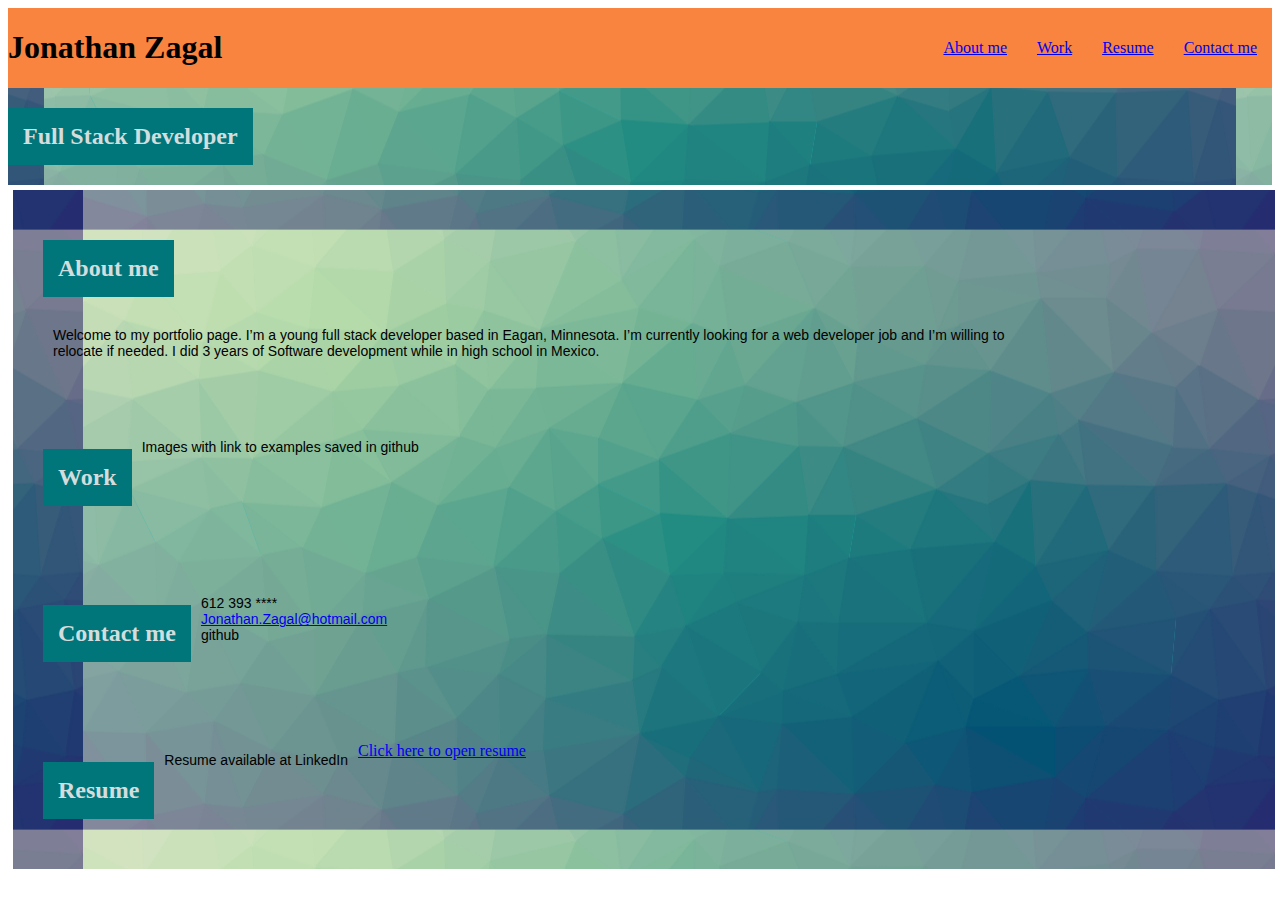
==== index.html @ 521c357b "First commit 10 minutes before it's due" ====
<!DOCTYPE html>
<html lang="en">
    <head>
        <title>Jonathan Zagal</title>
        <link rel="stylesheet" type="text/css" href="./assets/style.css">
    </head>
<body>
    <header>
        <h1 class="page title">Jonathan Zagal</h1>
    
        <nav class="links" >
            <ul>
                <li>
                    <a href="#about">About me</a>
                </li>                <li>
                    <a href="#work">Work</a>
                </li>                <li>
                    <a href="#resume">Resume</a>
                </li>                <li>
                    <a href="#contact">Contact me </a>
                </li>
            </ul>
        </nav>
        
    </header>
    <main>
        <section>
            <article id="subtitle">
                <h2>Full Stack Developer</h2>
            </article>
            <article id="subsection">
                <box class="box1">
                    <h2 class="title">About me</h2>
                            <p id="about">
                                Welcome to my portfolio page. I’m a young full stack developer based in Eagan, Minnesota. I’m currently looking for a web developer job and I’m willing to relocate if needed.  I did 3 years of Software development while in high school in Mexico. 
                            </p>
                        
               </box>
               <box class="box1">
                <h2 class="title">Work</h2>
                    <p id="work">Images with link to examples saved in github
                    </p>
                </box>
                <box class="box1">
                <h2 class="title">Contact me </h2>
                <div id="contact">
                    <a>612 393 ****</a>
                    <br>
                    <a href="mailto:Jonathan.zagal@hotmail.com">Jonathan.Zagal@hotmail.com</a>
                    <br>
                    <a>github</a>
                </div>
                </box>
            <box class="box1">    
                <h2 class="title">Resume</h2>
                    <p id="resume">Resume available at LinkedIn</p>
                    <a href="https://www.linkedin.com/in/jonathan-zagal-893946165">Click here to open resume</a>
            </box>
                </article>
        </section>
    </main>
</body>

</html>
---- assets/style.css ----
:root{
    --blue: #164b7e;
    --border:15px;
    --aqua: #2ababe;
    --green: #01767a;
    --white: #d4dddd;
    --tan: #f88440;
    
}

  main{
background-image: url('/assets/back.png');  
background-position: center;
height: max-content;
background-color: var(--aqua)
}
  
  
  header {
    display:flex;
    padding: 20;
    background: var(--tan);
    justify-content: space-between;
  }
  
  ul{
    display: flex;
    color: var(--tan); 
    align-items: flex-end;
  }
  li{
    align-items: flex-end;
    margin: 15px;
  }
  header h1.page-title {
    padding: 1rem 1.2rem;
    font-size: 4.5rem;
  }
  #subtitle{
  display: flex;
  align-items: flex-end;
  }
  #subsection{ 
    display: flex;
    align-items: flex-start;
    position: absolute;
    
  }

  h2 {
    background-color: var(--green);
    display: flex;
    flex-wrap: wrap;
    padding: 15px;
    margin: 2px black solid;
    color: var(--white);
  }

  p, div{
    display: flexbox;
  
    border: 2px ;
    margin: 10px;
    font-family: -apple-system, BlinkMacSystemFont, 'Segoe UI', Roboto, Oxygen, Ubuntu, Cantarell, 'Open Sans', 'Helvetica Neue', sans-serif;
    font-size: 14px;
  }
  

  #subsection{ 
    background-image: url('/assets/back.png');  
    background-position: center right;
    background-color: var(--aqua);
    display: flex;
    flex-wrap: wrap;
    flex-direction: row;
    border: 3px ;
    margin: 5px;
    justify-content: left;
  }
  .box1{ 
    width: 80%;
    display: flex;
    flex-wrap: wrap;
    flex-direction: row;
    border: 3px ;
    margin: 30px;
    justify-content: left;
  }
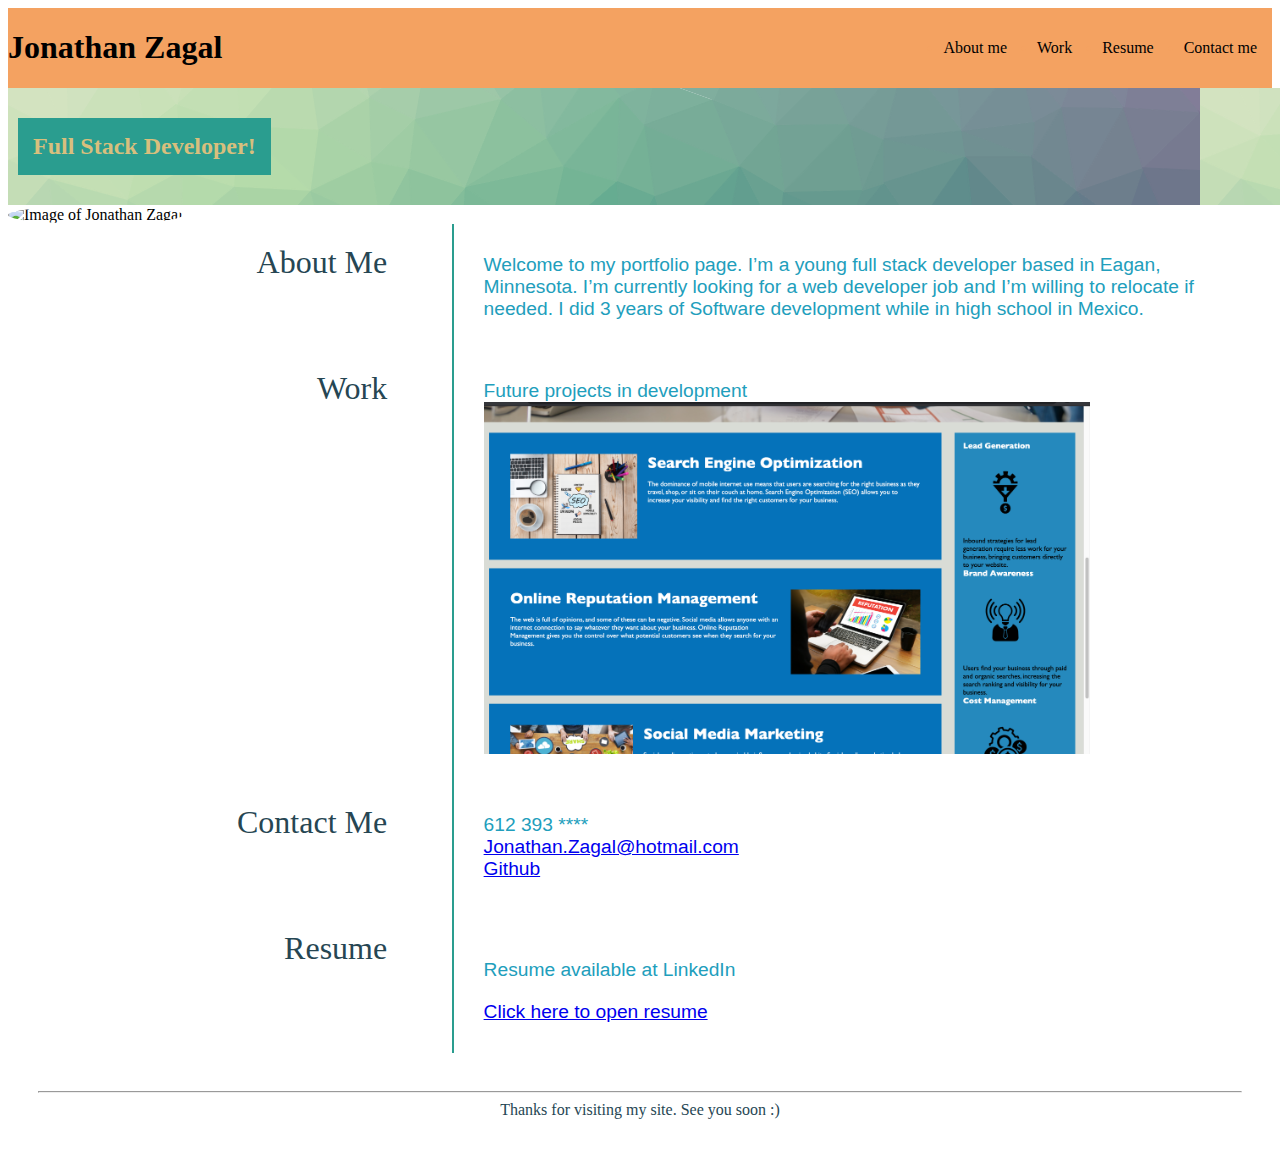
==== commit 6f390b14: "major modifications to HTML and CSS as well as Readme file" ====
--- a/index.html
+++ b/index.html
@@ -1,13 +1,17 @@
 <!DOCTYPE html>
 <html lang="en">
-    <head>
-        <title>Jonathan Zagal</title>
-        <link rel="stylesheet" type="text/css" href="./assets/style.css">
-    </head>
+<head>
+    <meta charset="UTF-8">
+    <meta http-equiv="X-UA-Compatible" content="IE=edge">
+    <meta name="viewport" content="width=device-width, initial-scale=1.0">
+    <title>Jonathan Zagal</title>
+    <link rel="stylesheet" type="text/css" href="./assets/style.css">
+</head>
 <body>
+    <!-- header with my name and a small menu -->
     <header>
         <h1 class="page title">Jonathan Zagal</h1>
-    
+        <!-- menu -->
         <nav class="links" >
             <ul>
                 <li>
@@ -21,43 +25,66 @@
                 </li>
             </ul>
         </nav>
-        
     </header>
     <main>
-        <section>
-            <article id="subtitle">
-                <h2>Full Stack Developer</h2>
-            </article>
-            <article id="subsection">
-                <box class="box1">
-                    <h2 class="title">About me</h2>
-                            <p id="about">
-                                Welcome to my portfolio page. I’m a young full stack developer based in Eagan, Minnesota. I’m currently looking for a web developer job and I’m willing to relocate if needed.  I did 3 years of Software development while in high school in Mexico. 
-                            </p>
-                        
-               </box>
-               <box class="box1">
-                <h2 class="title">Work</h2>
-                    <p id="work">Images with link to examples saved in github
-                    </p>
-                </box>
-                <box class="box1">
-                <h2 class="title">Contact me </h2>
-                <div id="contact">
-                    <a>612 393 ****</a>
-                    <br>
-                    <a href="mailto:Jonathan.zagal@hotmail.com">Jonathan.Zagal@hotmail.com</a>
-                    <br>
-                    <a>github</a>
+        <!-- section for subtitle with background img -->
+        <section id="subtitle">
+            <h2>Full Stack Developer!</h2>
+        </section>
+        <!-- avatar with rounded edges -->
+        <div class="avatar">
+            <img src="https://media-exp1.licdn.com/dms/image/C5603AQHq-CAy9it2rA/profile-displayphoto-shrink_200_200/0/1622842208548?e=1633564800&v=beta&t=qefo4rGmIQZvRCrTraPz2AqG9yFMexbS8eTABw-tzng" alt="Image of Jonathan Zagal">
+        </div>
+        <!-- body of the page with different sections each section includes left and right section -->
+        <body>
+            <!-- used classes on each div to gave it design by class -->
+            <div class="box">
+                <div class="leftSide" id="about">
+                    About Me
                 </div>
-                </box>
-            <box class="box1">    
-                <h2 class="title">Resume</h2>
-                    <p id="resume">Resume available at LinkedIn</p>
-                    <a href="https://www.linkedin.com/in/jonathan-zagal-893946165">Click here to open resume</a>
-            </box>
-                </article>
-        </section>
+                    <div class="text">Welcome to my portfolio page. I’m a young full stack developer based in Eagan, Minnesota. I’m currently looking for a web developer job and I’m willing to relocate if needed.  I did 3 years of Software development while in high school in Mexico. 
+                    </div>
+            </div>
+            <div class="box">
+                <div class="leftSide" id="work">
+                    Work
+                </div>
+                    <div class="text">Future projects in development
+                        <!-- included a screenshot and link to deployed website-->
+                        <a href="https://zagalj.github.io/firstSeltzer/">
+                        <img id="lastP" src="./assets/project1.png" alt="Screenshot of last project" >
+                        </a>
+                    </div>
+            </div>
+            <div class="box">
+                <div class="leftSide" id="contact">
+                    Contact Me
+                </div>
+                <!-- included links to github and a mail to -->
+                    <div class="text"><a>612 393 ****</a>
+                        <br>
+                        <a href="mailto:Jonathan.zagal@hotmail.com">Jonathan.Zagal@hotmail.com</a>
+                        <br>
+                        <a href="https://github.com/ZagalJ">Github</a>
+                    </div>
+            </div>
+            <div class="box">
+                <div class="leftSide">
+                    <!-- included a direct link to my linkedin profile to see my resume -->
+                    Resume
+                </div>
+                    <div class="text"><p id="resume">Resume available at LinkedIn</p>
+                        <a href="https://www.linkedin.com/in/jonathan-zagal-893946165">Click here to open resume</a>
+                    </div>
+            </div>
+            <footer>
+                <!-- footer with division of the rest of the page -->
+                <hr>
+               Thanks for visiting my site. See you soon :)
+                </hr>
+            </footer>
+        </body>
+      
     </main>
 </body>
 
--- a/assets/style.css
+++ b/assets/style.css
@@ -1,90 +1,102 @@
+/* created presets for colors */
 :root{
-    --blue: #164b7e;
+    --blue: #264653;
     --border:15px;
     --aqua: #2ababe;
-    --green: #01767a;
-    --white: #d4dddd;
-    --tan: #f88440;
-    
+    --green: #2a9d8f;
+    --yellow: hsl(43, 54%, 67%);
+    --tan: #f4a261; 
+    --orange: #e76f51;
+    --lightblue: #219ebc;
 }
 
-  main{
-background-image: url('/assets/back.png');  
-background-position: center;
-height: max-content;
-background-color: var(--aqua)
+/* selected a specific target for style */
+header a {
+  text-decoration: none;
+  color: black;
 }
-  
-  
-  header {
-    display:flex;
-    padding: 20;
-    background: var(--tan);
-    justify-content: space-between;
-  }
-  
-  ul{
-    display: flex;
-    color: var(--tan); 
-    align-items: flex-end;
-  }
-  li{
-    align-items: flex-end;
-    margin: 15px;
-  }
-  header h1.page-title {
-    padding: 1rem 1.2rem;
-    font-size: 4.5rem;
-  }
-  #subtitle{
+
+/* general style for the header */
+header {
+  display:flex;
+  padding: 20;
+  background: var(--tan);
+  justify-content: space-between;
+}
+/* flex display for the list */
+ul{
   display: flex;
+  color: var(--tan); 
   align-items: flex-end;
-  }
-  #subsection{ 
-    display: flex;
-    align-items: flex-start;
-    position: absolute;
-    
-  }
+}
+li{
+  align-items: flex-end;
+  margin: 15px;
+}
+header h1.page-title {
+  padding: 1rem 1.2rem;
+  font-size: 4.5rem;
+}
+/* added background image to banner */
+#subtitle{
+background-image: url('back.png');
+display: flex;
+text-align: right;
+padding: 10px;
+width: 100%;
+}
 
-  h2 {
-    background-color: var(--green);
-    display: flex;
-    flex-wrap: wrap;
-    padding: 15px;
-    margin: 2px black solid;
-    color: var(--white);
-  }
+h2{
+  background-color: var(--green);
+  display: flex;
+  flex-wrap: wrap;
+  text-align: right;
+  padding: 15px;
+  margin: 2px black solid;
+  color: var(--yellow);
+}
+/* added style to all the elements listed under the class left side */
+.leftSide{ 
+  width: 30%;
+  height: auto;
+  padding: 20px 0px 40px 0px;
+  text-align: right;
+  color: var(--blue);
+  font-size: 2rem;
 
-  p, div{
-    display: flexbox;
-  
-    border: 2px ;
-    margin: 10px;
-    font-family: -apple-system, BlinkMacSystemFont, 'Segoe UI', Roboto, Oxygen, Ubuntu, Cantarell, 'Open Sans', 'Helvetica Neue', sans-serif;
-    font-size: 14px;
-  }
-  
+}
+/* added style to all the elements listed under class text */
+.text{
+  padding: 30px;
+  border-left: var(--green);
+  border-style: solid;
+  border-width: 0px 0px 0px 2px;
+  width: 60%;
+  height: max-content;
+  color: var(--lightblue);
+  font-size: 1.2rem;
+  font-family: -apple-system, BlinkMacSystemFont, 'Segoe UI', Roboto, Oxygen, Ubuntu, Cantarell, 'Open Sans', 'Helvetica Neue', sans-serif;
+}
 
-  #subsection{ 
-    background-image: url('/assets/back.png');  
-    background-position: center right;
-    background-color: var(--aqua);
-    display: flex;
-    flex-wrap: wrap;
-    flex-direction: row;
-    border: 3px ;
-    margin: 5px;
-    justify-content: left;
-  }
-  .box1{ 
-    width: 80%;
-    display: flex;
-    flex-wrap: wrap;
-    flex-direction: row;
-    border: 3px ;
-    margin: 30px;
-    justify-content: left;
-  }
-  
-  +.box{
+  display: flex;
+  justify-content: space-between;
+}
+/* added style to images */
+img{
+vertical-align: middle;  
+border-radius: 50%;
+}
+/* overwrite style for a specific object */
+#lastP{
+  border-radius: 0px;
+  height: 80%;
+  width: 80%;
+}
+/* added style to footer */
+footer{
+  padding: 30px;
+  text-align: center;
+  size: 1.5rem;
+  color: var(--blue);
+}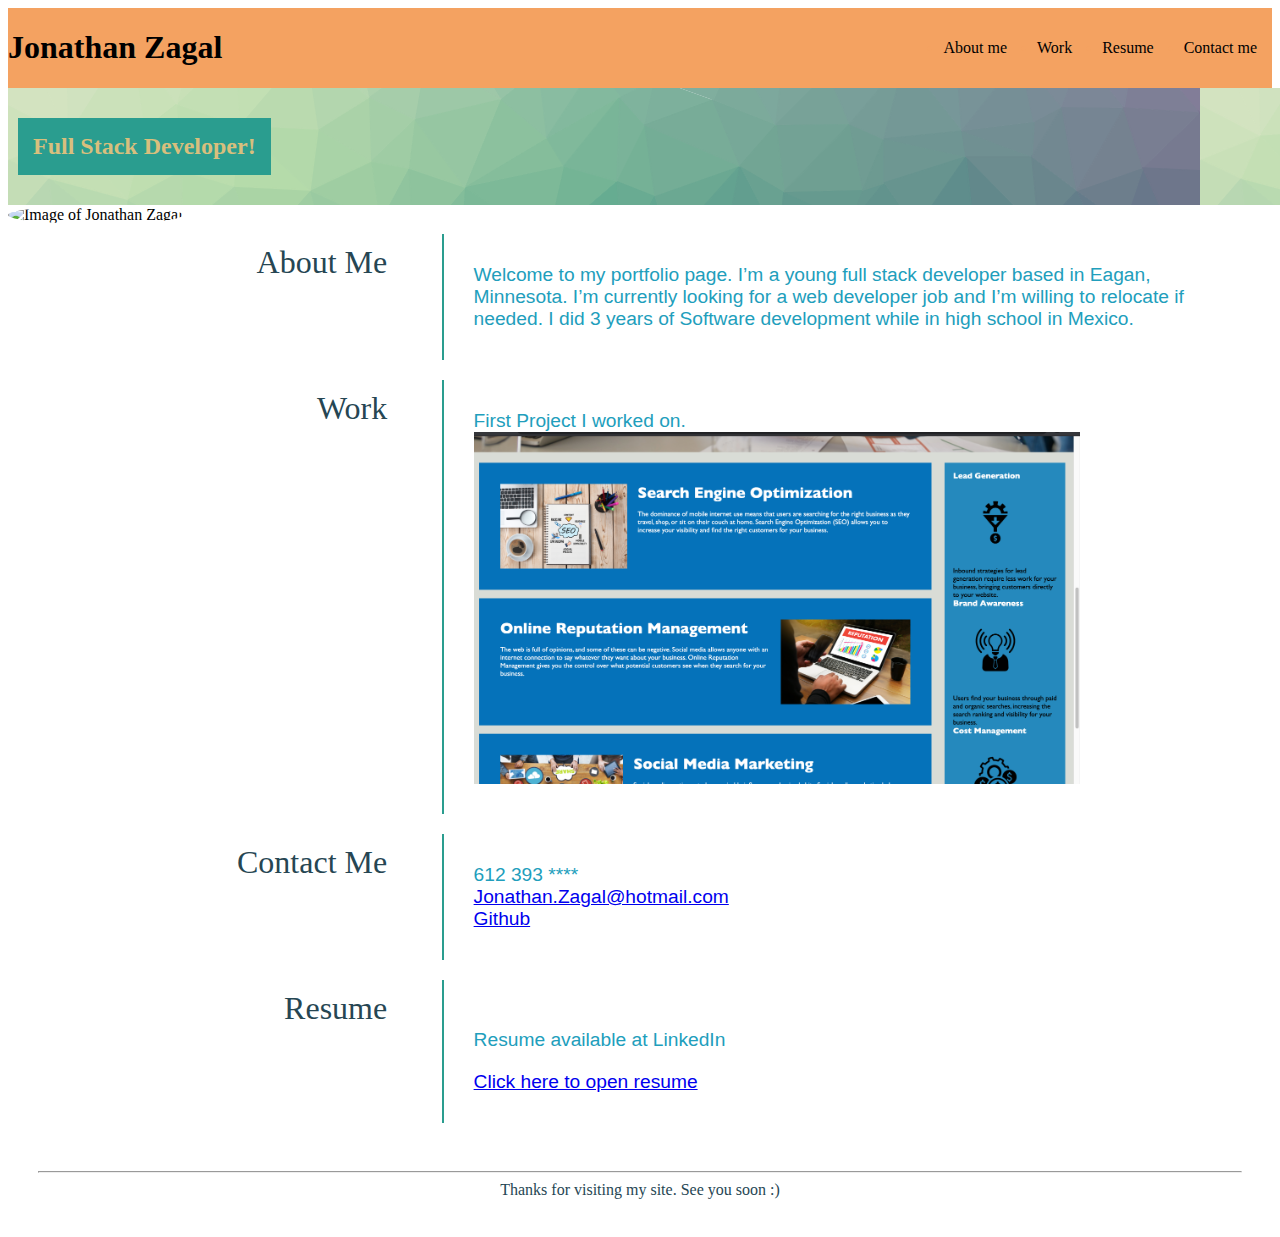
==== commit 4627d2ae: "added aditional text to previous works" ====
--- a/index.html
+++ b/index.html
@@ -49,7 +49,7 @@
                 <div class="leftSide" id="work">
                     Work
                 </div>
-                    <div class="text">Future projects in development
+                    <div class="text">First Project I worked on.
                         <!-- included a screenshot and link to deployed website-->
                         <a href="https://zagalj.github.io/firstSeltzer/">
                         <img id="lastP" src="./assets/project1.png" alt="Screenshot of last project" >
--- a/assets/style.css
+++ b/assets/style.css
@@ -71,6 +71,7 @@
   border-left: var(--green);
   border-style: solid;
   border-width: 0px 0px 0px 2px;
+  margin: 10px;
   width: 60%;
   height: max-content;
   color: var(--lightblue);
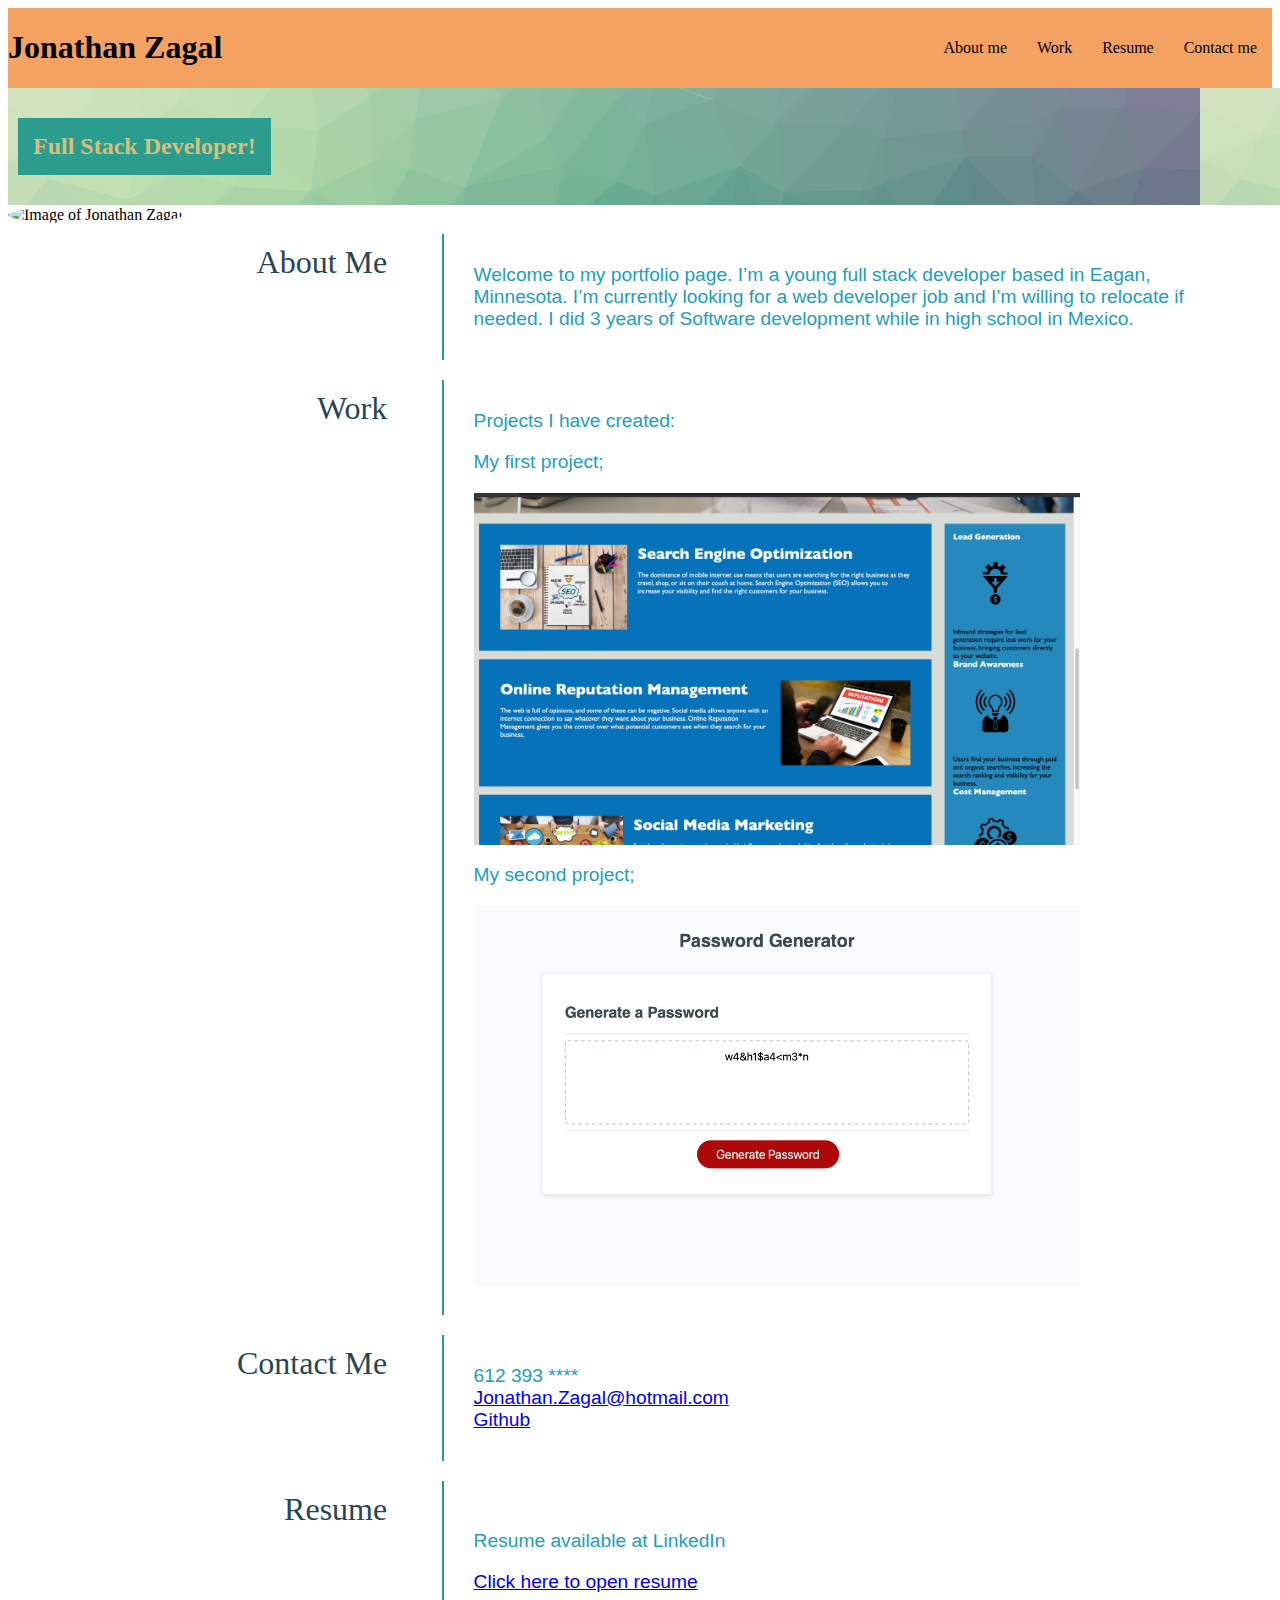
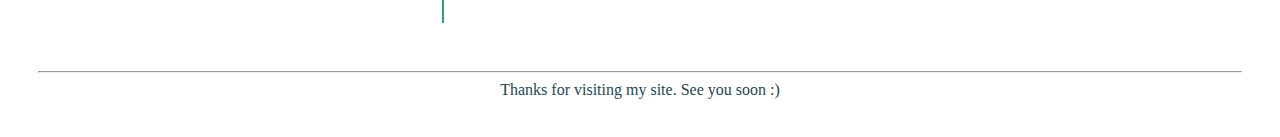
==== commit e4846673: "added a new screenshot" ====
--- a/index.html
+++ b/index.html
@@ -49,10 +49,15 @@
                 <div class="leftSide" id="work">
                     Work
                 </div>
-                    <div class="text">First Project I worked on.
-                        <!-- included a screenshot and link to deployed website-->
+                    <div class="text">Projects I have created:
+                        <!-- included a screenshot and link to each deployed website-->
+                        <P>My first project; </P>
                         <a href="https://zagalj.github.io/firstSeltzer/">
-                        <img id="lastP" src="./assets/project1.png" alt="Screenshot of last project" >
+                        <img class="lastP" src="./assets/project1.png" alt="Screenshot of firt project" >
+                        </a>
+                        <P>My second project; </P>
+                        <a href="https://zagalj.github.io/JavaScriptHW/">
+                        <img class="lastP" src="./assets/generator.png" alt="Screenshot of password generator" >
                         </a>
                     </div>
             </div>
--- a/assets/style.css
+++ b/assets/style.css
@@ -89,7 +89,7 @@
 border-radius: 50%;
 }
 /* overwrite style for a specific object */
-#lastP{
+.lastP{
   border-radius: 0px;
   height: 80%;
   width: 80%;
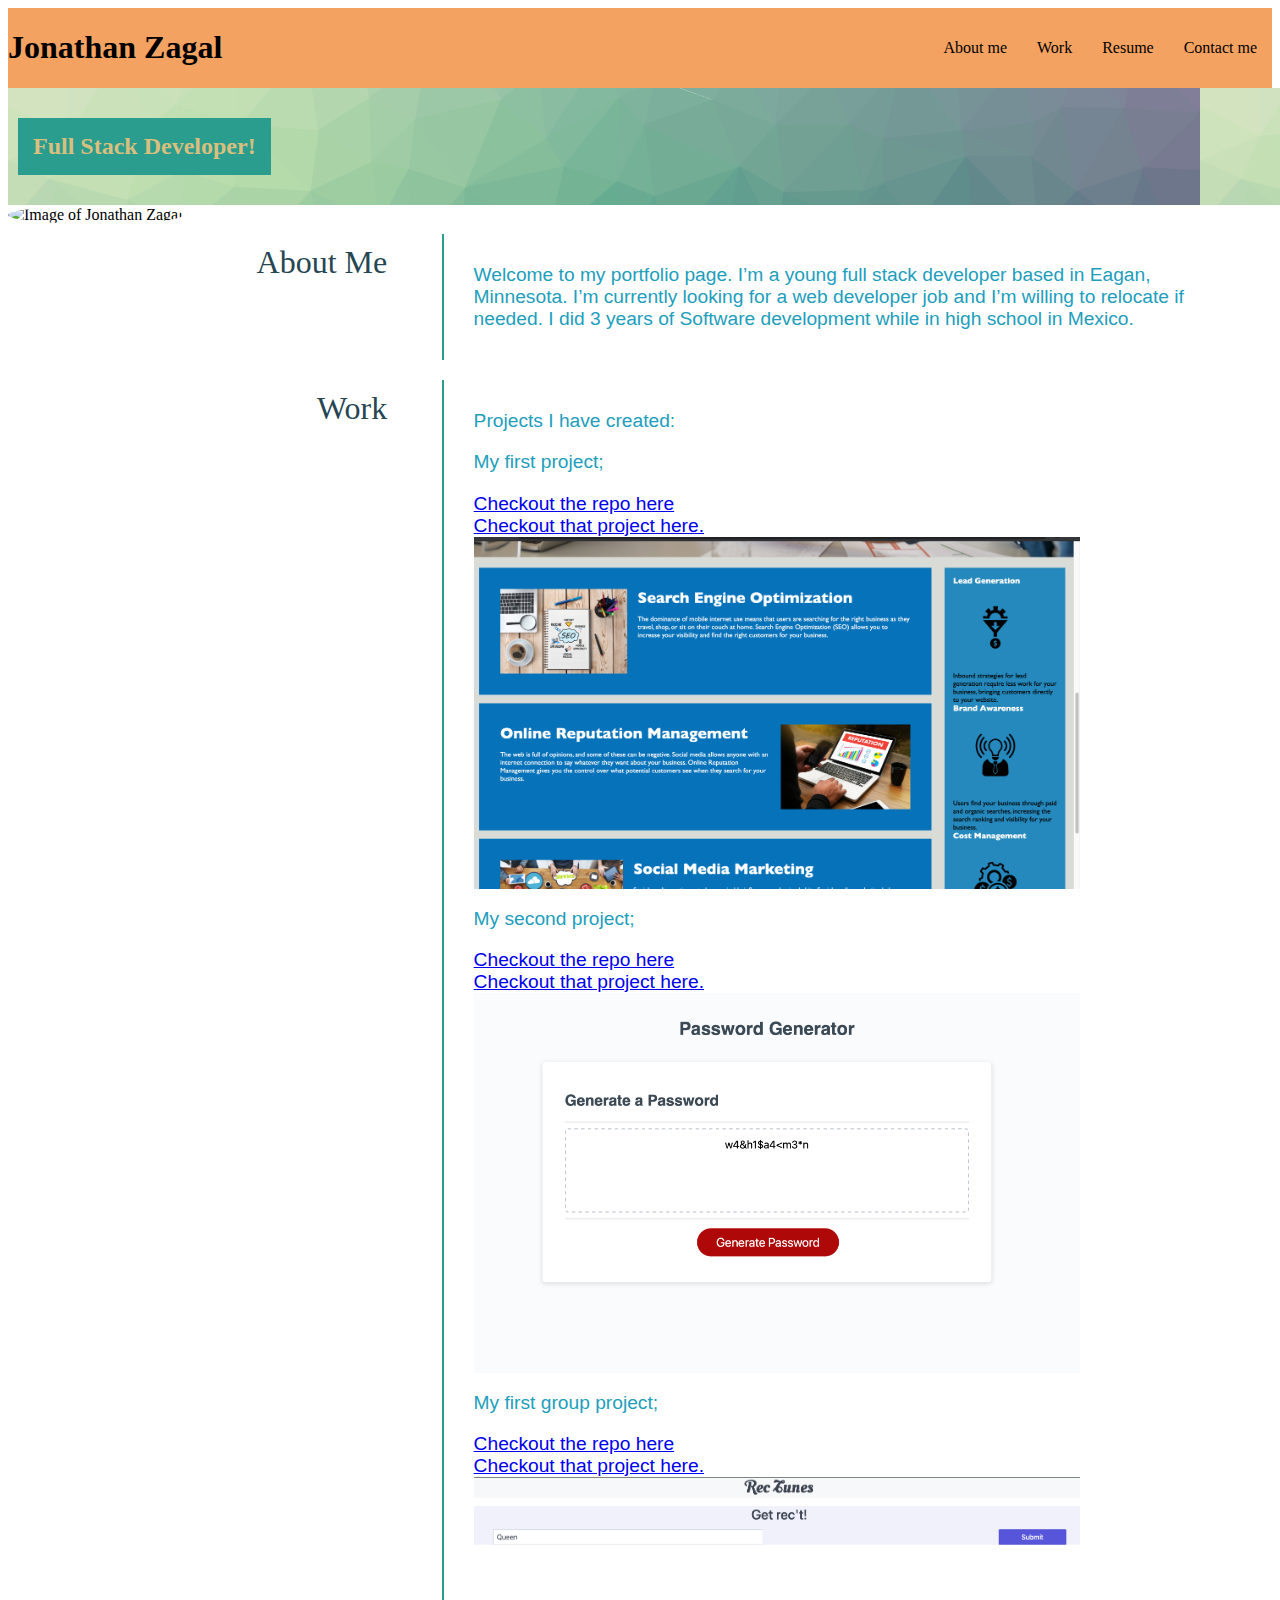
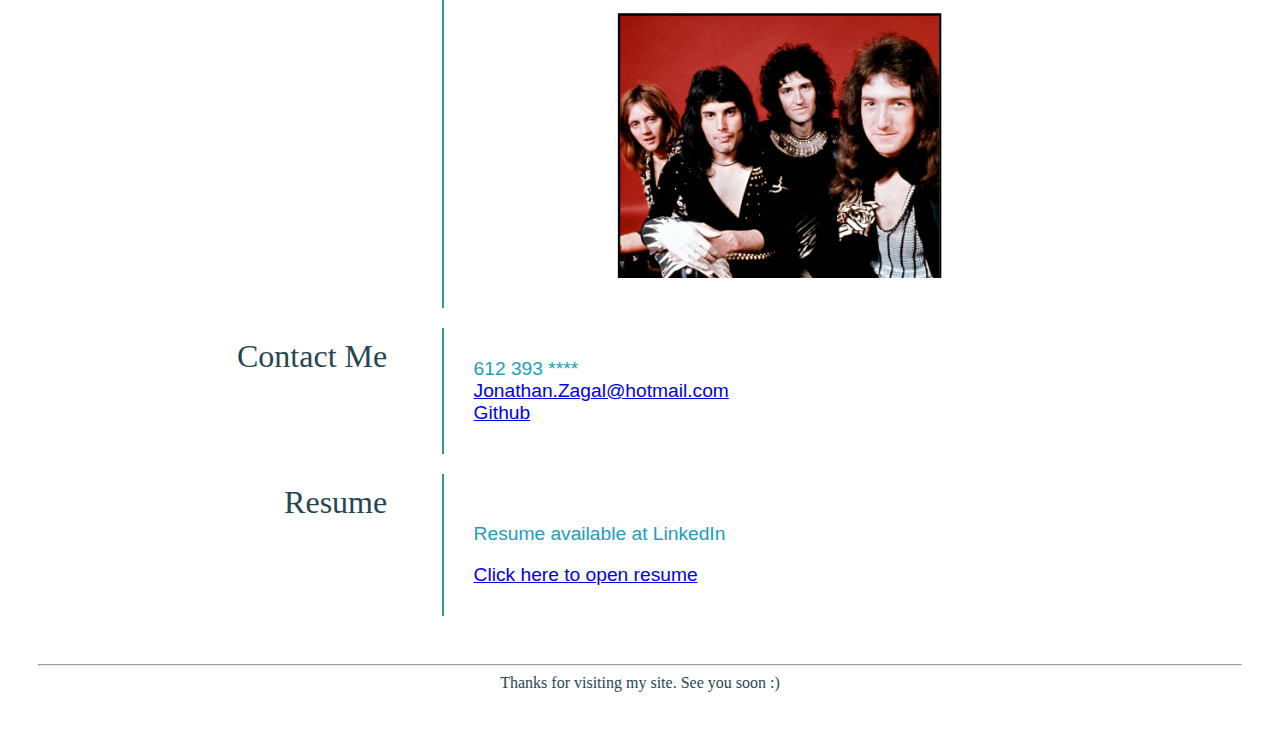
==== commit ee14ffd4: "updated screenshots" ====
--- a/index.html
+++ b/index.html
@@ -49,15 +49,28 @@
                 <div class="leftSide" id="work">
                     Work
                 </div>
-                    <div class="text">Projects I have created:
+                    <div class="text h2">Projects I have created:
                         <!-- included a screenshot and link to each deployed website-->
                         <P>My first project; </P>
+                        <a href="https://github.com/ZagalJ/firstSeltzer">Checkout the repo here</a>
+                        <br>
                         <a href="https://zagalj.github.io/firstSeltzer/">
+                            Checkout that project here.
                         <img class="lastP" src="./assets/project1.png" alt="Screenshot of firt project" >
                         </a>
                         <P>My second project; </P>
+                        <a href="https://github.com/ZagalJ/JavaScriptHW">Checkout the repo here</a>
+                        <br>
                         <a href="https://zagalj.github.io/JavaScriptHW/">
+                            Checkout that project here.
                         <img class="lastP" src="./assets/generator.png" alt="Screenshot of password generator" >
+                        </a>
+                        <P>My first group project; </P>
+                        <a href="https://github.com/ZagalJ/FirstProject">Checkout the repo here</a>
+                        <br>
+                        <a href="https://zagalj.github.io/FirstProject//">
+                            Checkout that project here.
+                        <img class="lastP" src="./assets/group.png" alt="Screenshot of group project" >
                         </a>
                     </div>
             </div>
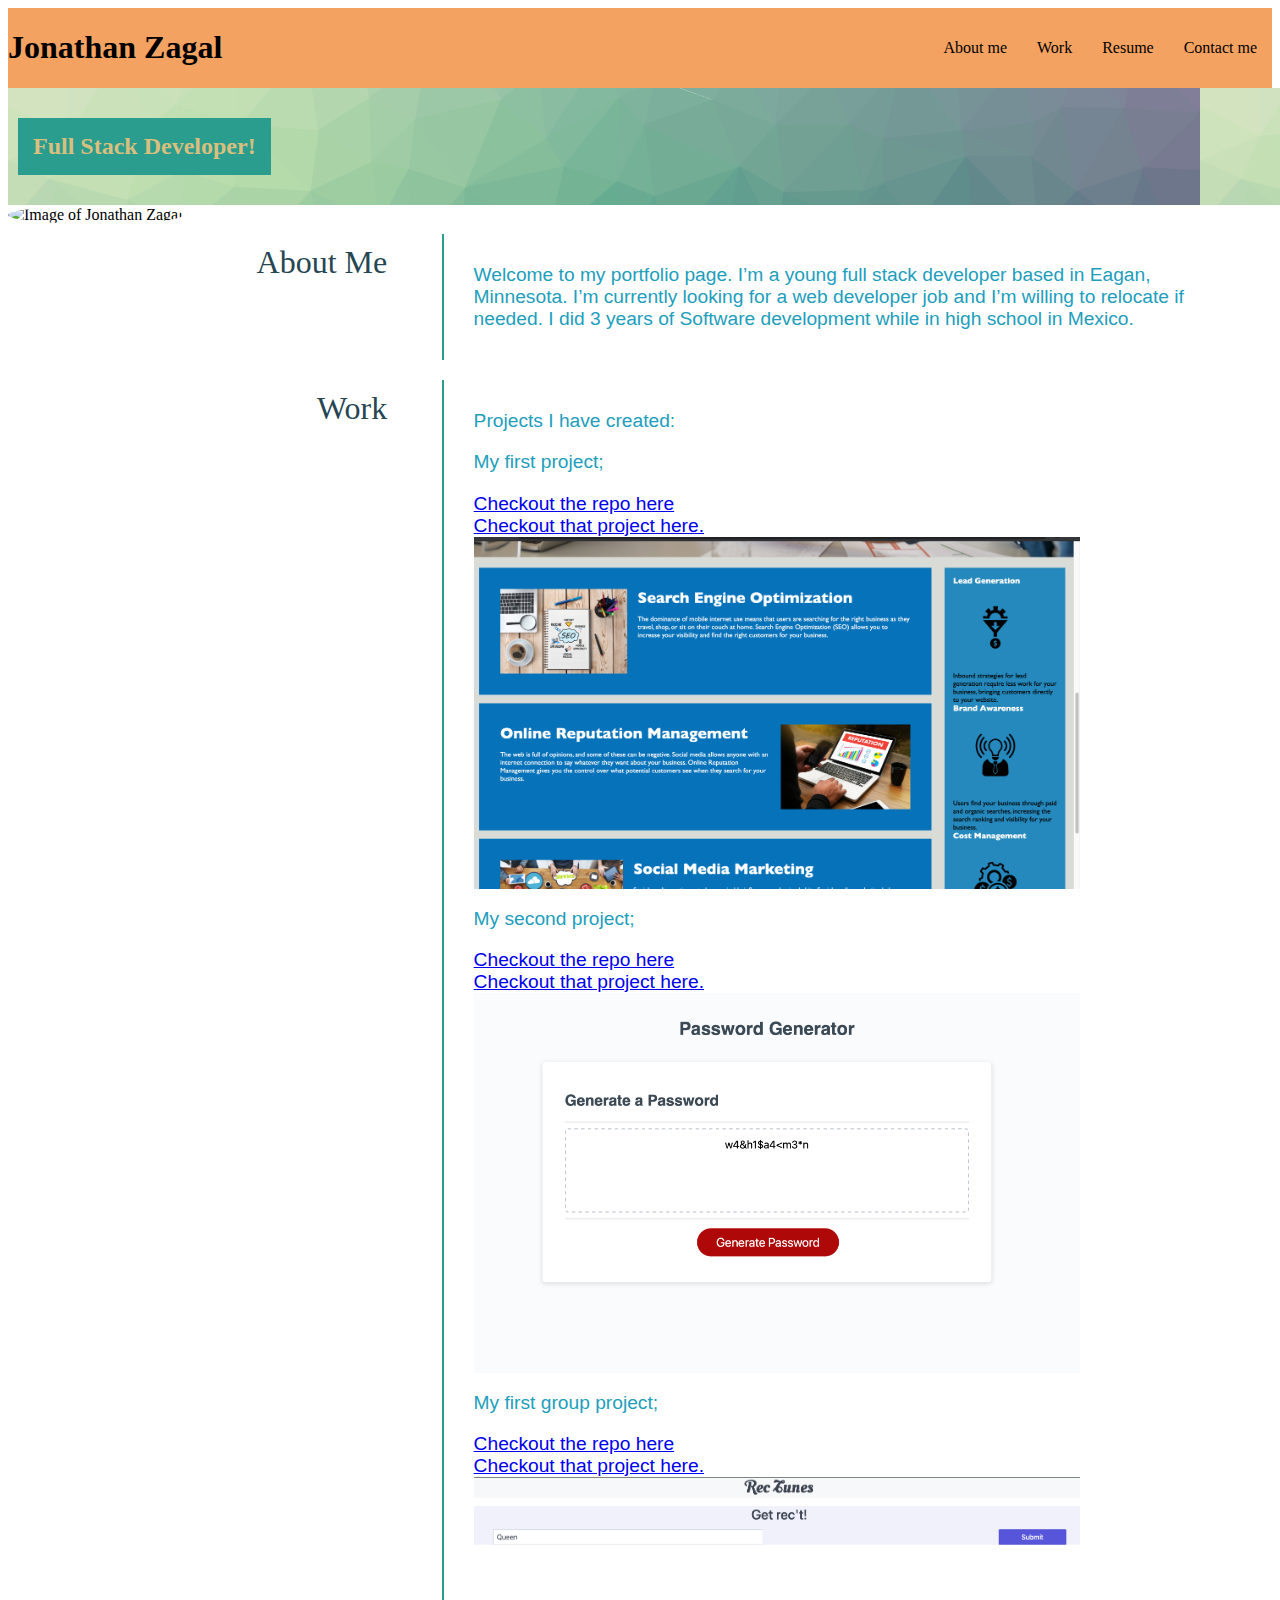
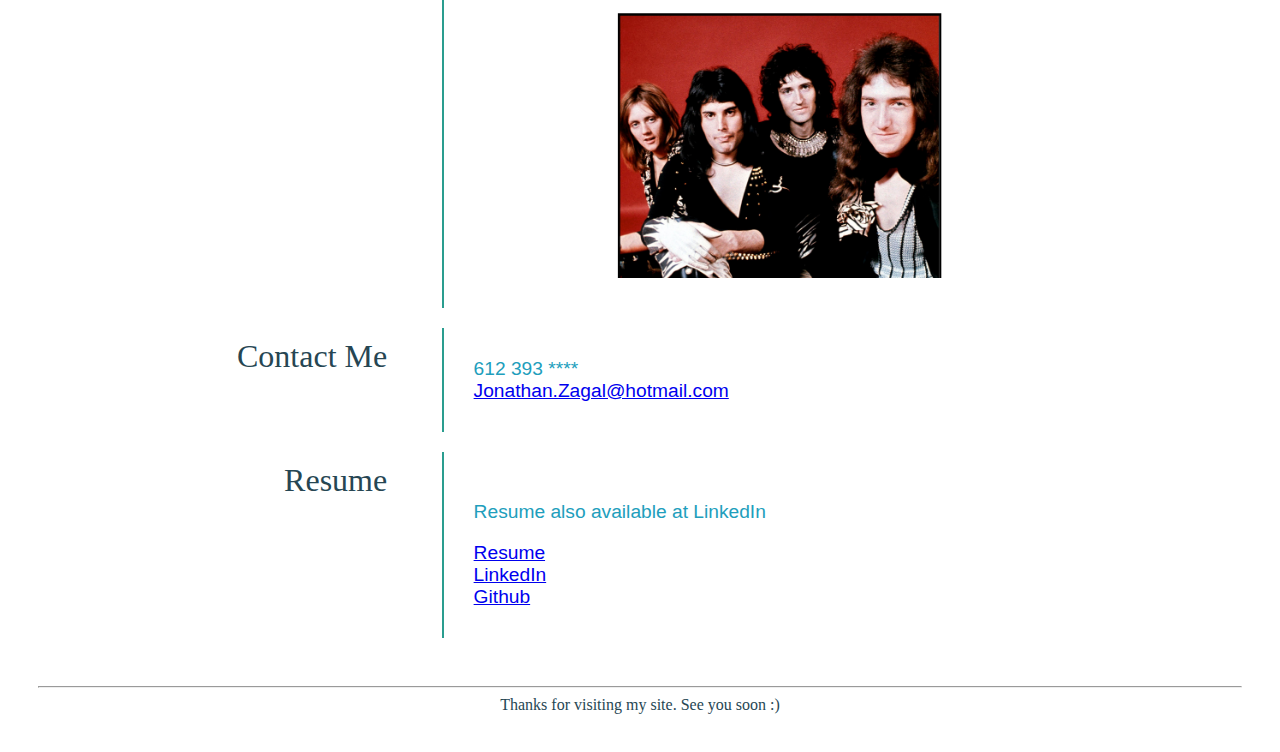
==== commit 2e12aa01: "added resume link" ====
--- a/index.html
+++ b/index.html
@@ -82,17 +82,20 @@
                     <div class="text"><a>612 393 ****</a>
                         <br>
                         <a href="mailto:Jonathan.zagal@hotmail.com">Jonathan.Zagal@hotmail.com</a>
-                        <br>
-                        <a href="https://github.com/ZagalJ">Github</a>
+                        
                     </div>
             </div>
             <div class="box">
                 <div class="leftSide">
                     <!-- included a direct link to my linkedin profile to see my resume -->
-                    Resume
+                    <div>Resume</div>
                 </div>
-                    <div class="text"><p id="resume">Resume available at LinkedIn</p>
-                        <a href="https://www.linkedin.com/in/jonathan-zagal-893946165">Click here to open resume</a>
+                    <div class="text"><p id="resume">Resume also available at LinkedIn</p>
+                        <a href="https://drive.google.com/file/d/17jN-dXcgKYmUGNH6Mj76B57pWugq8pN-/view?usp=sharing">Resume</a>
+                        <br>
+                        <a href="https://www.linkedin.com/in/jonathan-zagal-893946165">LinkedIn</a>
+                        <br>
+                        <a href="https://github.com/ZagalJ">Github</a>
                     </div>
             </div>
             <footer>
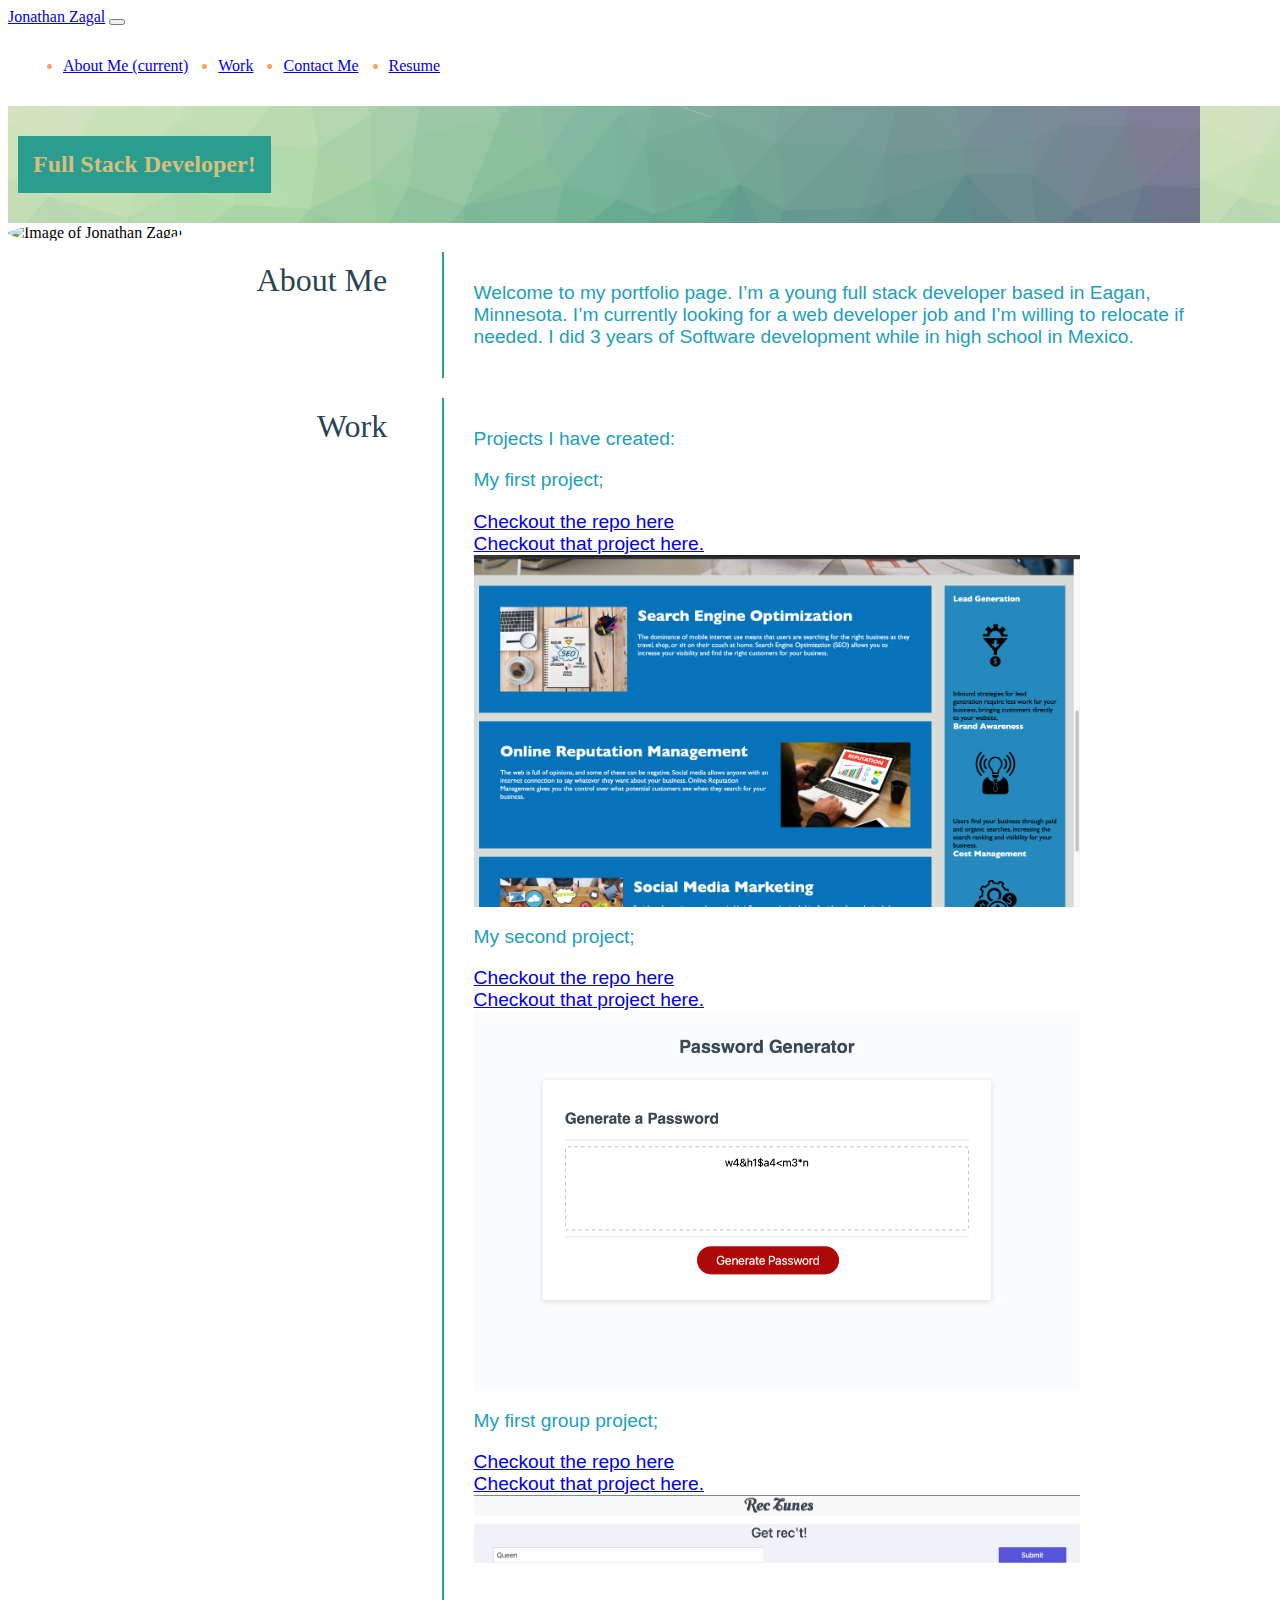
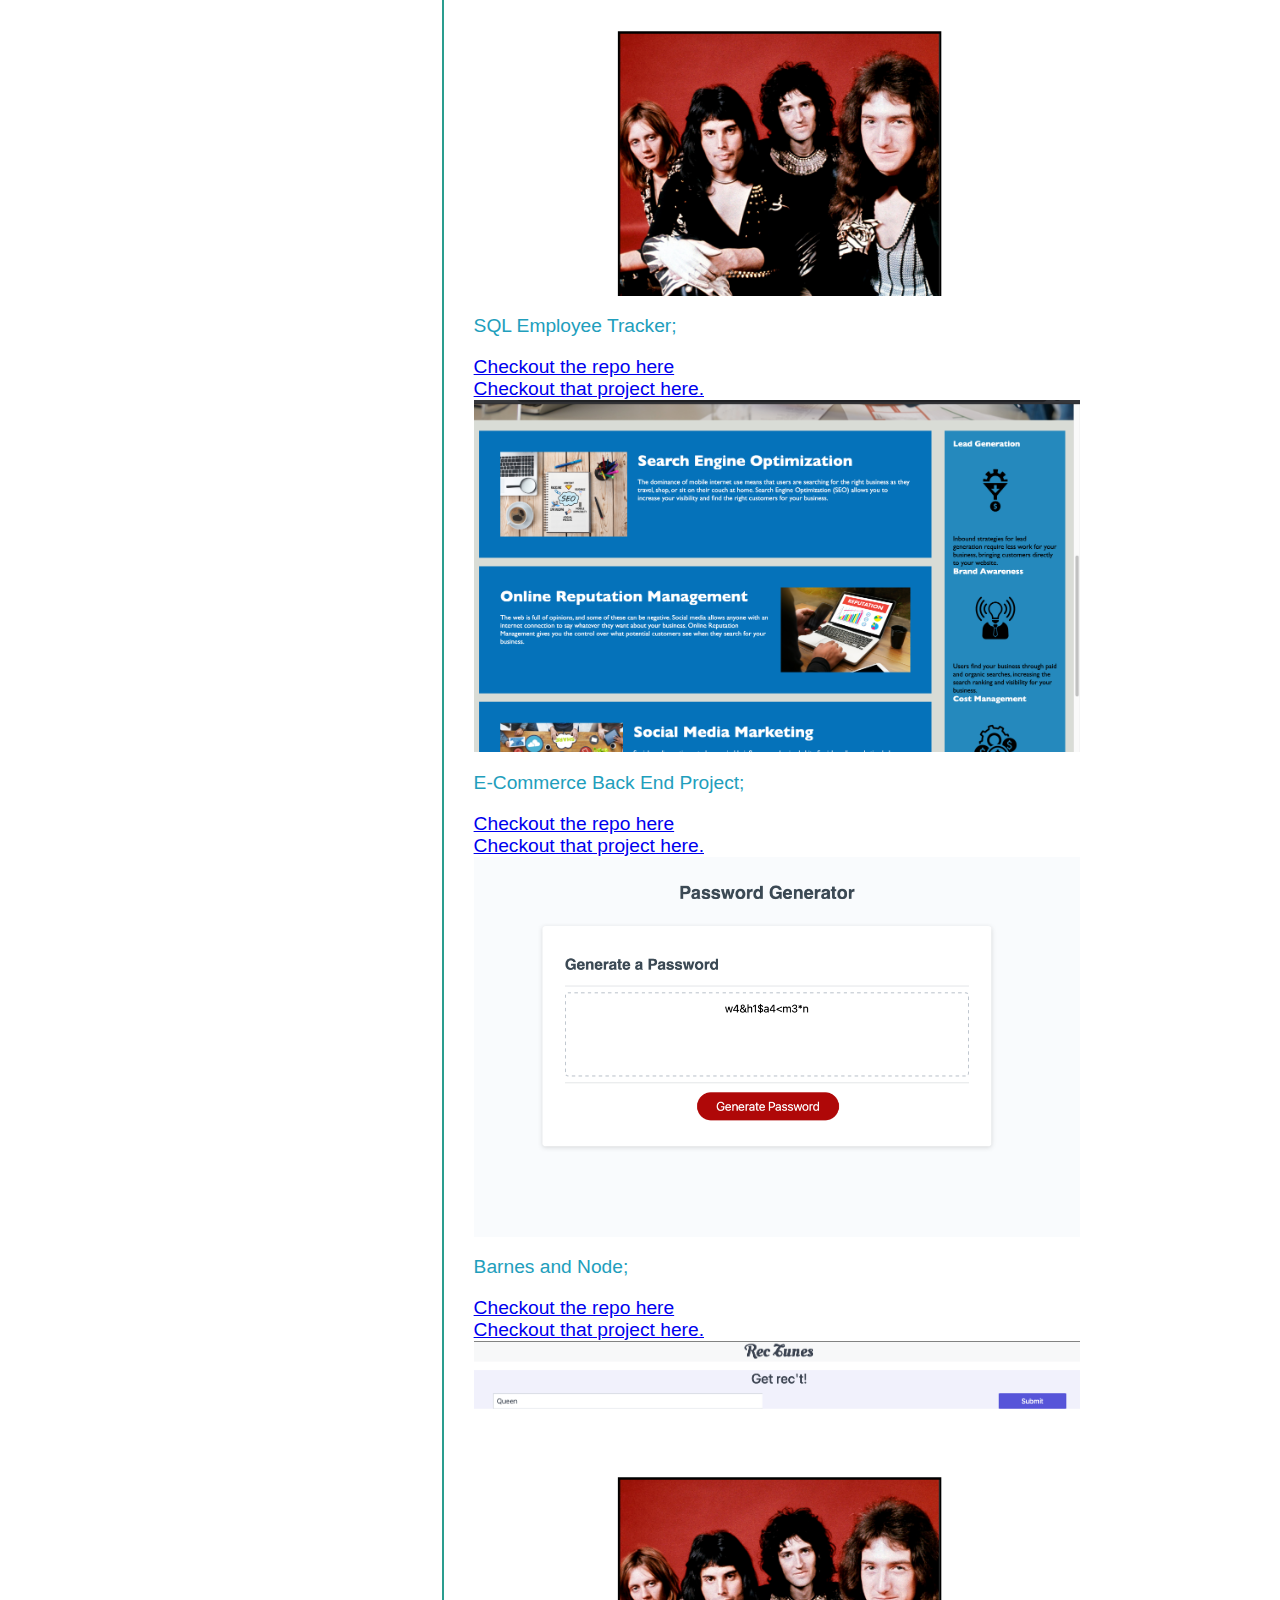
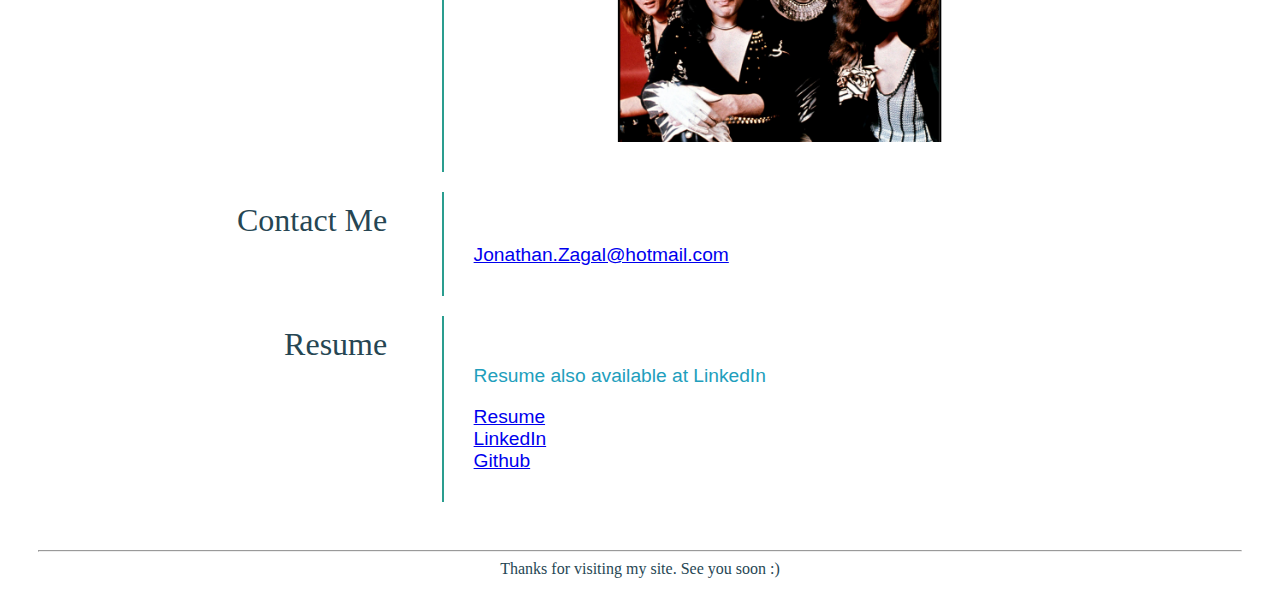
==== commit 9dbf89c8: "aimproved navigation bar" ====
--- a/index.html
+++ b/index.html
@@ -2,16 +2,41 @@
 <html lang="en">
 <head>
     <meta charset="UTF-8">
-    <meta http-equiv="X-UA-Compatible" content="IE=edge">
-    <meta name="viewport" content="width=device-width, initial-scale=1.0">
+    <!-- <meta http-equiv="X-UA-Compatible" content="IE=edge"> -->
+    <meta name="viewport" content="width=device-width, initial-scale=1, shrink-to-fit=no">
     <title>Jonathan Zagal</title>
+    <link rel="stylesheet" href="https://stackpath.bootstrapcdn.com/bootstrap/4.1.3/css/bootstrap.min.css" integrity="sha384-MCw98/SFnGE8fJT3GXwEOngsV7Zt27NXFoaoApmYm81iuXoPkFOJwJ8ERdknLPMO" crossorigin="anonymous">
     <link rel="stylesheet" type="text/css" href="./assets/style.css">
 </head>
 <body>
-    <!-- header with my name and a small menu -->
-    <header>
-        <h1 class="page title">Jonathan Zagal</h1>
-        <!-- menu -->
+    <!-- nav bar with my name and a small menu -->    
+
+    <nav class="navbar navbar-expand-lg navbar-light bg-info">
+        <a class="navbar-brand" href="#">Jonathan Zagal</a>
+        <button class="navbar-toggler" type="button" data-toggle="collapse" data-target="#navbarSupportedContent" aria-controls="navbarSupportedContent" aria-expanded="false" aria-label="Toggle navigation">
+            <span class="navbar-toggler-icon"></span>
+          </button>
+      
+        <div class="collapse navbar-collapse" id="navbarSupportedContent">
+          <ul class="navbar-nav mr-auto">
+            <li class="nav-item active">
+              <a class="nav-link" href="#about">About Me <span class="sr-only">(current)</span></a>
+            </li>
+            <li class="nav-item active">
+              <a class="nav-link" href="#work">Work</a>
+            </li>
+            <li class="nav-item active">
+              <a class="nav-link" href="#contact">Contact Me </a>
+            </li>
+            <li class="nav-item">
+              <a class="nav-link active" href="#resume">Resume</a>
+            </li>
+          </ul>
+        
+        </div>
+      </nav>
+
+        <!-- <h1 class="page title">Jonathan Zagal</h1>
         <nav class="links" >
             <ul>
                 <li>
@@ -24,8 +49,7 @@
                     <a href="#contact">Contact me </a>
                 </li>
             </ul>
-        </nav>
-    </header>
+        </nav> -->
     <main>
         <!-- section for subtitle with background img -->
         <section id="subtitle">
@@ -72,6 +96,29 @@
                             Checkout that project here.
                         <img class="lastP" src="./assets/group.png" alt="Screenshot of group project" >
                         </a>
+
+                        <P>SQL Employee Tracker; </P>
+                        <a href="https://github.com/ZagalJ/SQL-EmployeeTracker">Checkout the repo here</a>
+                        <br>
+                        <a href="https://github.com/ZagalJ/SQL-EmployeeTracker">
+                            Checkout that project here.
+                        <img class="lastP" src="./assets/project1.png" alt="Screenshot of firt project" >
+                        </a>
+                        <P>E-Commerce Back End Project; </P>
+                        <a href="https://github.com/ZagalJ/ORM">Checkout the repo here</a>
+                        <br>
+                        <a href="https://github.com/ZagalJ/ORM">
+                            Checkout that project here.
+                        <img class="lastP" src="./assets/generator.png" alt="Screenshot of password generator" >
+                        </a>
+                        <P>Barnes and Node; </P>
+                        <a href="https://github.com/ZagalJ/BarnesAndNode">Checkout the repo here</a>
+                        <br>
+                        <a href="https://mysterious-ocean-11521.herokuapp.com">
+                            Checkout that project here.
+                        <img class="lastP" src="./assets/group.png" alt="Screenshot of group project" >
+                        </a>
+
                     </div>
             </div>
             <div class="box">
@@ -79,7 +126,7 @@
                     Contact Me
                 </div>
                 <!-- included links to github and a mail to -->
-                    <div class="text"><a>612 393 ****</a>
+                    <div class="text">
                         <br>
                         <a href="mailto:Jonathan.zagal@hotmail.com">Jonathan.Zagal@hotmail.com</a>
                         
@@ -107,6 +154,10 @@
         </body>
       
     </main>
+    <script src="https://code.jquery.com/jquery-3.3.1.slim.min.js" integrity="sha384-q8i/X+965DzO0rT7abK41JStQIAqVgRVzpbzo5smXKp4YfRvH+8abtTE1Pi6jizo" crossorigin="anonymous"></script>
+    <script src="https://cdnjs.cloudflare.com/ajax/libs/popper.js/1.14.3/umd/popper.min.js" integrity="sha384-ZMP7rVo3mIykV+2+9J3UJ46jBk0WLaUAdn689aCwoqbBJiSnjAK/l8WvCWPIPm49" crossorigin="anonymous"></script>
+    <script src="https://stackpath.bootstrapcdn.com/bootstrap/4.1.3/js/bootstrap.min.js" integrity="sha384-ChfqqxuZUCnJSK3+MXmPNIyE6ZbWh2IMqE241rYiqJxyMiZ6OW/JmZQ5stwEULTy" crossorigin="anonymous"></script>
+
 </body>
 
 </html>